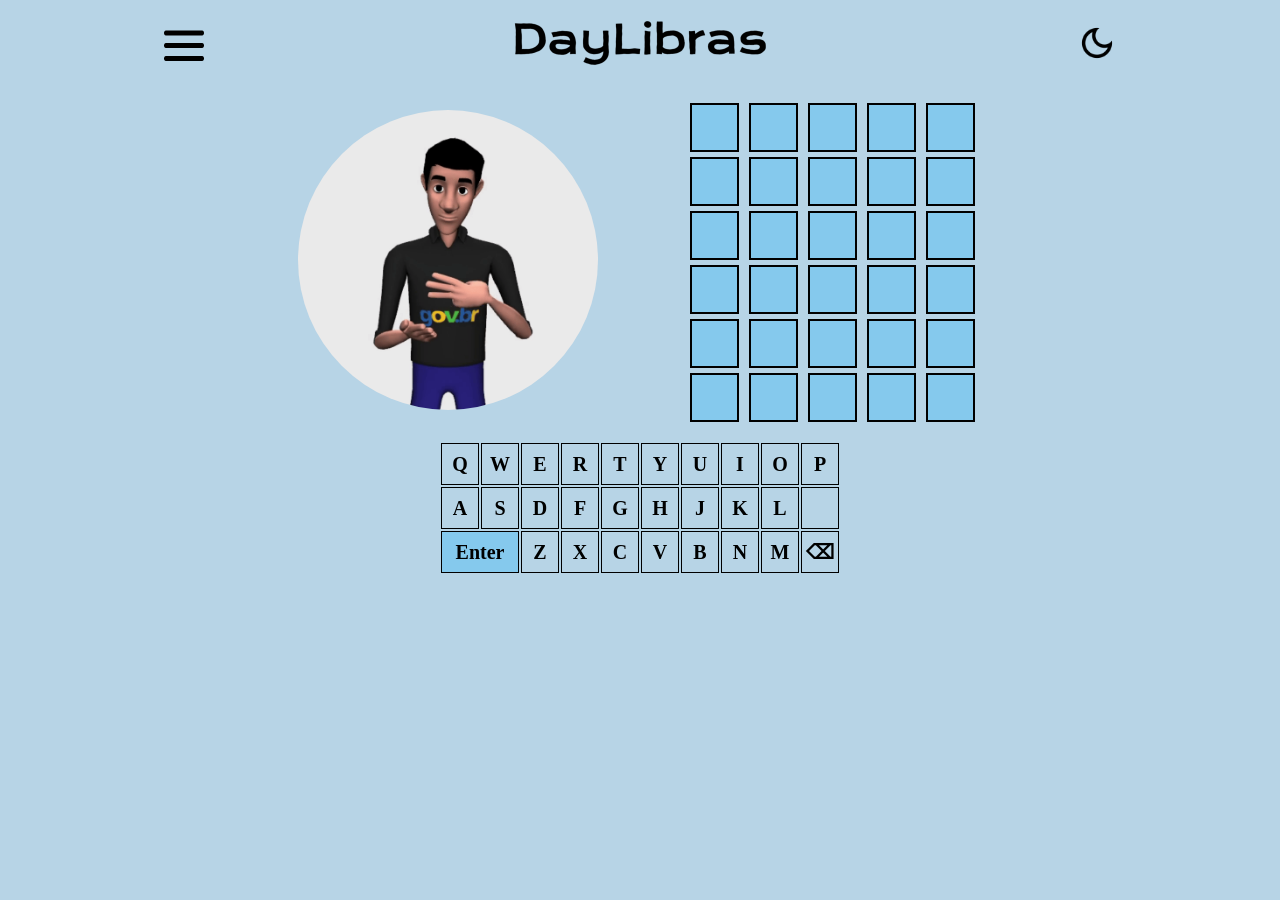
==== index.html @ f13c786c "Add files via upload" ====
<!DOCTYPE html>
<html>
<head>
<title>DayLibras</title>
<meta charset="UTF-8">
<meta name="viewport" content="width=device-width, initial-scale=1.0">

<link rel="stylesheet" href="css/index.css">
</head>

<body>

    <div class="containerheader">
        <header>
            <div class="menu">
                <img src="img/menu.png" width="40px">
            </div>
            <a href="index.jsp"> <img src="img/logo.png" class="logo">
            </a>
            <div class="moon">
                <img src="img/darkmode.png" width="40px" onclick="toggleDarkMode()">
            </div>
        </header>
    </div>

    <div id="popupVictory" class="popup">
        <h1>Vitória!!!</h1>
        <p>Tentar outros dias</p>
        <p>Outros jogos</p>

        <!-- gif de vitória -->

        <br>
        <p>Sinal do Dia:</p>
        <p>
            <small class="fechar"><a href="javascript: close();">X</a></small>
        </p>
    </div>

    <div id="popupDefeat" class="popup">
        <h1>Derrotaaa!!!</h1>
        <p>Tentar outros dias</p>
        <p>Outros jogos</p>

        <!-- gif de derrota -->

        <br>
        <p>Sinal do dia era:</p>
        <p>
            <small class="fechar"><a href="javascript: close();">X</a></small>
        </p>
    </div>

    <div class="container">
        <div class="box">
            <img id="gif" width="300px" alt="Gif do Dia">
        </div>

        <div class="box">
            <div id="board"></div>
        </div>
    </div>

    <br>
    <div id="answer"></div>

    <script src="js/main.js"></script>

    <script>
        // =================== modo escuro ===================

        function toggleDarkMode() {
            document.body.classList.toggle("dark");

            // Troca ícone do modo (lua/sol)
            const moonImg = document.querySelector('.moon img');
            moonImg.src = document.body.classList.contains("dark") ? "img/lightmode.png"
                    : "img/darkmode.png";

            // Troca cor da logo `DayLibras` (claro/escuro)
            const logoImg = document.querySelector('header img[src*="logo"]');
            if (logoImg) {
                logoImg.src = document.body.classList.contains("dark") ? "img/darklogo.png"
                        : "img/logo.png";
            }

            // Troca cor do menu hamburguer (claro/escuro)
            const menuImg = document.querySelector('.menu img');
            if (menuImg) {
                menuImg.src = document.body.classList.contains("dark") ? "img/darkmenu.png"
                        : "img/menu.png";
            }

            // Troca cor do login (claro/escuro)
            const loginImg = document.querySelector('.box img[src*="login"]');
            if (loginImg) {
                loginImg.src = document.body.classList.contains("dark") ? "img/darklogin.png"
                        : "img/login.png";
            }

            // sound effect ao clicar no toggle
            const audioSrc = document.body.classList.contains("dark") ? "audio/bubble-popLua.mp3"
                    : "audio/bubble-popSol.mp3";
            const audio = new Audio(audioSrc);
            audio.play();
        }
    </script>


</body>
</html>
---- css/index.css ----
body {
    font-family: Candara;
    text-align: center;
    
     margin: 0;
  	
 	background-color: #B7D4E6;
  	background-size: 100%;
}

header {
  position: absolute;
  top: 20px;
  width: 90%;
  max-width: 600px;
  display: flex;
  justify-content: center;
  gap: 310px;
  align-items: center;
}

.containerheader {
    display: flex;
    justify-content: center;
    align-items: center;
    padding: 0 0 50px 0;
}

.menu, .moon {
  cursor: pointer;
}



.key-tile::selection{
	background-color: transparent;
}

.enter-key-tile::selection{
	background-color: transparent;
}

.container::selection{
	background-color: transparent;
}

.containerheader::selection{
	background-color: transparent;
}

#answer{
    font-size: 26px;	
}

#gif{
	border-radius: 295px;
}

/* Jogo */
.container {
    display: flex;
    justify-content: center;
    align-items: center;
    margin-top: 50px;
}

.container .box {
    width: 30%;
}

#title {
    font-size: 36px;
    font-weight: bold;
    letter-spacing: 2px;
}

#board {
    width: 280px;  /* Ajuste conforme necessário */
    height: auto;  /* Permite que a altura seja dinâmica */
    margin: 0 auto; /* Centraliza horizontalmente */
    display: flex;
    flex-wrap: wrap;
    justify-content: center; 
    align-items: center; 
}

.tile {
    /* Box */
    background-color: #00aaff46;
    border: 2px solid black;
    width: 45px;   /* Diminuído de 60px */
    height: 45px;  /* Diminuído de 60px */
    margin: 2.5px;

    /* Text */
    color: black;
    font-size: 36px;
    font-weight: bold;
    display: flex;
    justify-content: center;
    align-items: center;
}

.correct {
    background-color: #6AAA64;
    color: white;
    border-color: white;
}

.present {
    background-color: #C9B458;
    color: white;
    border-color: white;
}

.absent {
    background-color: #787C7E;
    color: white;
    border-color:white;
}

.keyboard-row {
    width: 400px;
    margin: 0 auto;
    display: flex;
    flex-wrap: wrap;
}

.row-title {
  display: flex;
  justify-content: center;
  gap: 5px;
}

.key-tile {
    width: 36px;
    height: 40px;
    margin: 1px;
    border: 1px solid black;
    cursor: pointer;
    /* Text */
    font-size: 20px;
    font-weight: bold;
    display: flex;
    justify-content: center;
    align-items: center;
}

.enter-key-tile {
    width: 76px;
    height: 40px;
    margin: 1px;
    border: 1px solid black;
    background-color: #00aaff46;
    cursor: pointer;

    /* Text */
    font-size: 20px;
    font-weight: bold;
    display: flex;
    justify-content: center;
    align-items: center;
}

/* Animação Letras */
@keyframes slidein {
    from {
        transform: translateY(20%);
        opacity: 0;
    }

    to {
        transform: translateY(0%);
        opacity: 1;
    }
}

.tile.animate-letter {
    animation: slidein 0.2s ease;
}

/* Animação Tremer Palavra Inválida */
@keyframes shake {
  0% { transform: translateX(0px); }
  25% { transform: translateX(-5px); }
  50% { transform: translateX(5px); }
  75% { transform: translateX(-5px); }
  100% { transform: translateX(0px); }
}

.animate-invalid-row {
  animation: shake 0.3s;
}

/* Animação Zoom Palavra Válida */
@keyframes zoom  {
  0%, 100% { transform: scale(1); }
  50% { transform: scale(1.05); }
}

.animate-valid-row {
  animation: zoom  0.3s;
}

/* PopUp */
.popup {
    display: none;
    justify-content: center;
    z-index: 10000;
    position: fixed;
    top: 0; bottom: 0;
    left: 0; right: 0;
    padding: 30px;
    margin: auto;
    width: 500px;
    height: 60%;

    background: rgba(27, 27, 27, 0.959);
    box-shadow: 0px 4px 8px rgba(0,0,0,0.2);
    text-align: center;
}

.popup .fechar {
    position: absolute;
    top: 8px; right: 10px;
}

.popup h1 {
    color: white;
    font-size: 50px;
}

.popup p {
    color: white;
}

.popup a {
    color: white;
    text-decoration: none;
}

#answer {
    z-index: 10000;
    color: white;
    position: absolute;
    transform: translate(-50%, -50%);
    top: 60%; left: 50%;
}


/* =================== modo escuro =================== */
body.dark {
  margin: 0;
  background-image: url(../img/darkbg.png);
  background-size: 100%;
}

body.dark .btn-cadastro {
  background-color: #012447;
}

body.dark .btn-acessar {
  background-color: #004080;
}

body.dark .input-group input {
  background-color: #131212bb; 
  color: #fff;           
  border: 1px solid #444;
}


body.dark .key-tile {
    border: 1px solid white;
    color: white;
}

body.dark .enter-key-tile {
	border: 1px solid white;
    color: white;
}

body.dark .tile {
    border: 2px solid lightgray;
    color: lightgray;
}

body.dark #answer{
	color: lightgray;
}



/* Responsividade */
@media (max-width: 768px) {
  header {
    gap: 90px;
  }

  .logo {
    width: 150px;
  }

  .img {
    width: 35px;
  }

  #gif {
    width: 100%;
  }

  .container {
    flex-direction: column;
    margin-top: 20px;
    justify-content: center;
    align-items: center;
  }

  .box {
    width: 40%;
    margin: 0 auto; 
  }

  #board {
    width: 100%;
    height: auto;
  }

  .tile {
    width: 30px;
    height: 30px;
    font-size: 18px;
  }

  .keyboard-row {
    width: 100%;
  }

  .key-tile, .enter-key-tile {
    width: 30px;
    height: 35px;
    font-size: 16px;
  }

  header img {
    width: 30px; 
  }
  
  .keyboard-row {
    width: auto; 
    margin: 0 auto; 
    display: flex;
    justify-content: center; 
  }

}

@media (max-width: 480px) {
  header {
    gap: 70px;
  }

  .logo {
    width: 120px;
  }

  .box {
    width: 200px;
    margin: 0 auto; 
  }

  #gif {
    width: 150px;
    margin: auto;
  }

.container {
    gap: 70px;
  }

  .tile {
    width: 35px;
    height: 35px;
    font-size: 14px;
  }

  .key-tile, .enter-key-tile {
    width: 30px;
    height: 30px;
    font-size: 14px;
  }

  header img {
    width: 25px; 
  }

    .keyboard-row {
    width: auto; 
    margin: 0 auto; 
    display: flex;
    justify-content: center; 
  }
  
}
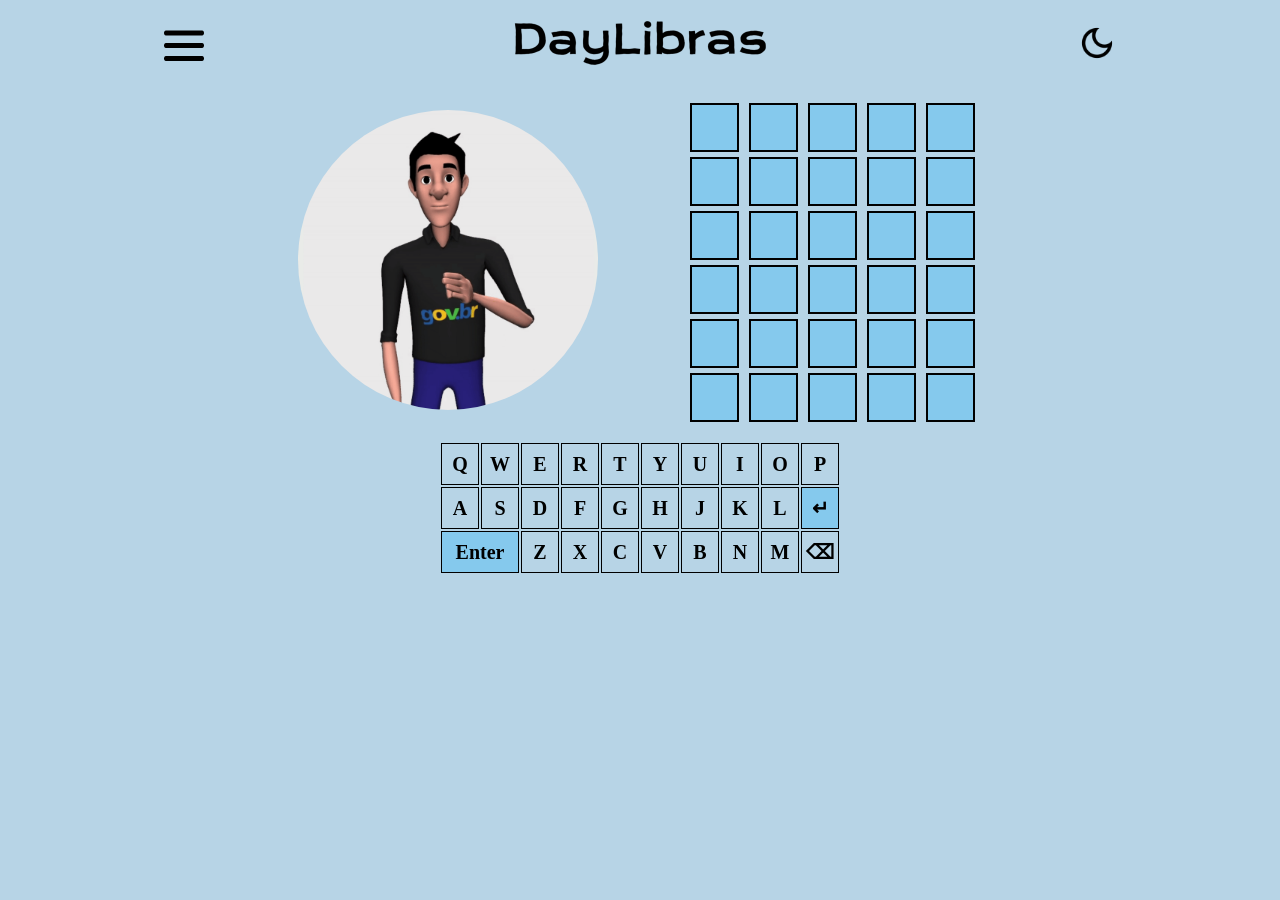
==== commit 48fb95bd: "Add files via upload" ====
--- a/index.html
+++ b/index.html
@@ -1,112 +1,136 @@
 <!DOCTYPE html>
 <html>
+
 <head>
-<title>DayLibras</title>
-<meta charset="UTF-8">
-<meta name="viewport" content="width=device-width, initial-scale=1.0">
+	<title>DayLibras</title>
 
-<link rel="stylesheet" href="css/index.css">
+	<meta charset="UTF-8">
+	<meta name="viewport" content="width=device-width, initial-scale = 1.0">
+
+	<link rel="stylesheet" href="css/index.css">
 </head>
 
 <body>
+	<div class="containerheader">
+		<header>
+			<div class="menu">
+				<img src="img/menu.png" width="40px">
+			</div>
+			<a href="index.html" class="logo"> <img src="img/logo.png"></a>
+			<div class="moon">
+				<img src="img/darkmode.png" width="40px" onclick="toggleDarkMode()">
+			</div>
+		</header>
+	</div>
 
-    <div class="containerheader">
-        <header>
-            <div class="menu">
-                <img src="img/menu.png" width="40px">
-            </div>
-            <a href="index.jsp"> <img src="img/logo.png" class="logo">
-            </a>
-            <div class="moon">
-                <img src="img/darkmode.png" width="40px" onclick="toggleDarkMode()">
-            </div>
-        </header>
-    </div>
+	<div id="sidebar" class="sidebar">
+		<div class="items">
+			<button></button>
+			<button class="closebtn">x</button>
+			<button onclick="location.href='modolivre.html'">Modo Livre</button>
+			<button onclick="location.href='redirect.html'">Cadastro</button>
+			<button onclick="location.href='redirect.html'">Tutorial</button>
+			<button onclick="location.href='redirect.html'">Sobre</button>
+		</div>
+	</div>
 
-    <div id="popupVictory" class="popup">
-        <h1>Vitória!!!</h1>
-        <p>Tentar outros dias</p>
-        <p>Outros jogos</p>
+	<div id="popupVictory" class="popup">
+		<h1>Você venceu!</h1>
 
-        <!-- gif de vitória -->
+		<img src="gifs/fimdejogo/vitoria.gif" width="200px">
 
-        <br>
-        <p>Sinal do Dia:</p>
-        <p>
-            <small class="fechar"><a href="javascript: close();">X</a></small>
-        </p>
-    </div>
+		<br>
+		<p>Palavra do Dia: <br>
+			<span id="popup-answer-victory" class="popup-answer"></span>
+		</p>
+		<p>
+			<small class="fechar"><button onclick="closePopup('popupVictory')">X</button></small>
+		</p>
 
-    <div id="popupDefeat" class="popup">
-        <h1>Derrotaaa!!!</h1>
-        <p>Tentar outros dias</p>
-        <p>Outros jogos</p>
+		
+	</div>
 
-        <!-- gif de derrota -->
+	<div id="popupDefeat" class="popup">
+		<h1>Você perdeu!</h1>
 
-        <br>
-        <p>Sinal do dia era:</p>
-        <p>
-            <small class="fechar"><a href="javascript: close();">X</a></small>
-        </p>
-    </div>
+		<img src="gifs/fimdejogo/derrota.gif" width="200px">
 
-    <div class="container">
-        <div class="box">
-            <img id="gif" width="300px" alt="Gif do Dia">
-        </div>
+		<br>
+		<p>Palavra do dia era: <br>
+			<span id="popup-answer-defeat" class="popup-answer"></span>
+		</p>
+		<p>
+			<small class="fechar"><button onclick="closePopup('popupDefeat')">X</button></small>
+		</p>
+	</div>
 
-        <div class="box">
-            <div id="board"></div>
-        </div>
-    </div>
+	<div class="container">
+		<div class="box">
+			<img id="gif" width="300px" alt="Gif do Dia">
+		</div>
 
-    <br>
-    <div id="answer"></div>
+		<div class="box">
+			<div id="board"></div>
+		</div>
+	</div>
 
-    <script src="js/main.js"></script>
+	<br>
+	<div id="answer"></div>
 
-    <script>
-        // =================== modo escuro ===================
+	<!---------------------------- JS -------------------------------->
+	<script src="js/main.js"></script>
 
-        function toggleDarkMode() {
-            document.body.classList.toggle("dark");
+	<script>
+		// =================== barra de navegação ===================
+		const menuButton = document.querySelector('.menu');
+		const closeButton = document.querySelector('.closebtn');
+		const sidebar = document.getElementById('sidebar');
 
-            // Troca ícone do modo (lua/sol)
-            const moonImg = document.querySelector('.moon img');
-            moonImg.src = document.body.classList.contains("dark") ? "img/lightmode.png"
-                    : "img/darkmode.png";
+		menuButton.addEventListener('click', () => {
+			sidebar.style.width = '250px';
+		});
 
-            // Troca cor da logo `DayLibras` (claro/escuro)
-            const logoImg = document.querySelector('header img[src*="logo"]');
-            if (logoImg) {
-                logoImg.src = document.body.classList.contains("dark") ? "img/darklogo.png"
-                        : "img/logo.png";
-            }
+		closeButton.addEventListener('click', () => {
+			sidebar.style.width = '0';
+		});
 
-            // Troca cor do menu hamburguer (claro/escuro)
-            const menuImg = document.querySelector('.menu img');
-            if (menuImg) {
-                menuImg.src = document.body.classList.contains("dark") ? "img/darkmenu.png"
-                        : "img/menu.png";
-            }
+		// =================== modo escuro ===================
+		function toggleDarkMode() {
+			document.body.classList.toggle("dark");
 
-            // Troca cor do login (claro/escuro)
-            const loginImg = document.querySelector('.box img[src*="login"]');
-            if (loginImg) {
-                loginImg.src = document.body.classList.contains("dark") ? "img/darklogin.png"
-                        : "img/login.png";
-            }
+			// Troca ícone do modo (lua/sol)
+			const moonImg = document.querySelector('.moon img');
+			moonImg.src = document.body.classList.contains("dark") ? "img/lightmode.png"
+				: "img/darkmode.png";
 
-            // sound effect ao clicar no toggle
-            const audioSrc = document.body.classList.contains("dark") ? "audio/bubble-popLua.mp3"
-                    : "audio/bubble-popSol.mp3";
-            const audio = new Audio(audioSrc);
-            audio.play();
-        }
-    </script>
+			// Troca cor da logo `DayLibras` (claro/escuro)
+			const logoImg = document.querySelector('header img[src*="logo"]');
+			if (logoImg) {
+				logoImg.src = document.body.classList.contains("dark") ? "img/darklogo.png"
+					: "img/logo.png";
+			}
 
+			// Troca cor do menu hamburguer (claro/escuro)
+			const menuImg = document.querySelector('.menu img');
+			if (menuImg) {
+				menuImg.src = document.body.classList.contains("dark") ? "img/darkmenu.png"
+					: "img/menu.png";
+			}
 
+			// Troca cor do login (claro/escuro)
+			const loginImg = document.querySelector('.box img[src*="login"]');
+			if (loginImg) {
+				loginImg.src = document.body.classList.contains("dark") ? "img/darklogin.png"
+					: "img/login.png";
+			}
+
+			// sound effect ao clicar no toggle
+			const audioSrc = document.body.classList.contains("dark") ? "audio/bubble-popLua.mp3"
+				: "audio/bubble-popSol.mp3";
+			const audio = new Audio(audioSrc);
+			audio.play();
+		}
+	</script>
 </body>
-</html>
 
+</html>
--- a/css/index.css
+++ b/css/index.css
@@ -1,11 +1,11 @@
 body {
-    font-family: Candara;
-    text-align: center;
-    
-     margin: 0;
-  	
- 	background-color: #B7D4E6;
-  	background-size: 100%;
+  font-family: Candara;
+  text-align: center;
+
+  margin: 0;
+
+  background-color: #B7D4E6;
+  background-size: 100%;
 }
 
 header {
@@ -19,111 +19,170 @@
   align-items: center;
 }
 
+.sidebar {
+  height: 100%;
+  width: 0;
+  position: fixed;
+  z-index: 100;
+  top: 0;
+  left: 0;
+
+  background: rgba(59, 59, 59, 0.642);
+  backdrop-filter: blur(5px);
+
+  overflow-x: hidden;
+  transition: 0.7s;
+  display: flex;
+  justify-content: left;
+}
+
+.items {
+  display: flex;
+  flex-direction: column;
+  align-items: center;
+  gap: 80px;
+  margin-left: 25px;
+}
+
+.sidebar button {
+  padding: 8px 8px 8px 32px;
+  text-decoration: none;
+  font-size: 25px;
+  color: #ffffff;
+  background: none;
+  border: none;
+  display: block;
+  transition: 0.3s;
+}
+
+.sidebar button:hover {
+  text-shadow: 0 0 10px #fff, 0 0 5px rgb(0, 0, 0);
+}
+
+.sidebar .closebtn {
+  position: absolute;
+  top: 0;
+  right: 25px;
+  font-size: 36px;
+  margin-left: 50px;
+}
+
 .containerheader {
-    display: flex;
-    justify-content: center;
-    align-items: center;
-    padding: 0 0 50px 0;
-}
-
-.menu, .moon {
+  display: flex;
+  justify-content: center;
+  align-items: center;
+  padding: 0 0 50px 0;
+}
+
+.menu,
+.moon {
   cursor: pointer;
 }
 
-
-
-.key-tile::selection{
-	background-color: transparent;
-}
-
-.enter-key-tile::selection{
-	background-color: transparent;
-}
-
-.container::selection{
-	background-color: transparent;
-}
-
-.containerheader::selection{
-	background-color: transparent;
-}
-
-#answer{
-    font-size: 26px;	
-}
-
-#gif{
-	border-radius: 295px;
+.key-tile::selection {
+  background-color: transparent;
+}
+
+.key-tile:hover {
+  background-color: #b0e6ff;
+}
+
+.tile:hover {
+  background-color: #b0e6ff;
+  cursor: default !important;
+}
+
+.enter-key-tile::selection {
+  background-color: transparent;
+}
+
+.container::selection {
+  background-color: transparent;
+}
+
+.containerheader::selection {
+  background-color: transparent;
+}
+
+#answer {
+  font-size: 26px;
+}
+
+#gif {
+  border-radius: 190px;
 }
 
 /* Jogo */
 .container {
-    display: flex;
-    justify-content: center;
-    align-items: center;
-    margin-top: 50px;
+  display: flex;
+  justify-content: center;
+  align-items: center;
+  margin-top: 50px;
 }
 
 .container .box {
-    width: 30%;
+  width: 30%;
 }
 
 #title {
-    font-size: 36px;
-    font-weight: bold;
-    letter-spacing: 2px;
+  font-size: 36px;
+  font-weight: bold;
+  letter-spacing: 2px;
 }
 
 #board {
-    width: 280px;  /* Ajuste conforme necessário */
-    height: auto;  /* Permite que a altura seja dinâmica */
-    margin: 0 auto; /* Centraliza horizontalmente */
-    display: flex;
-    flex-wrap: wrap;
-    justify-content: center; 
-    align-items: center; 
+  width: 280px;
+  height: auto;
+  margin: 0 auto;
+  display: flex;
+  flex-wrap: wrap;
+  justify-content: center;
+  align-items: center;
 }
 
 .tile {
-    /* Box */
-    background-color: #00aaff46;
-    border: 2px solid black;
-    width: 45px;   /* Diminuído de 60px */
-    height: 45px;  /* Diminuído de 60px */
-    margin: 2.5px;
-
-    /* Text */
-    color: black;
-    font-size: 36px;
-    font-weight: bold;
-    display: flex;
-    justify-content: center;
-    align-items: center;
+  /* Box */
+  background-color: #00aaff46;
+  border: 2px solid black;
+  width: 45px;
+  /* Diminuído de 60px */
+  height: 45px;
+  /* Diminuído de 60px */
+  margin: 2.5px;
+  transition: 0.3s;
+
+  /* Text */
+  color: black;
+  font-size: 36px;
+  font-weight: bold;
+  display: flex;
+  justify-content: center;
+  align-items: center;
 }
 
 .correct {
-    background-color: #6AAA64;
-    color: white;
-    border-color: white;
+  background-color: #75ca6d !important;
+  color: white;
+  border-color: white;
 }
 
 .present {
-    background-color: #C9B458;
-    color: white;
-    border-color: white;
+  background-color: #b69c28 !important;
+  color: white;
+  border-color: white;
 }
 
 .absent {
-    background-color: #787C7E;
-    color: white;
-    border-color:white;
+  background-color: #453f4b !important;
+  color: white;
+  border-color: white;
 }
 
 .keyboard-row {
-    width: 400px;
-    margin: 0 auto;
-    display: flex;
-    flex-wrap: wrap;
+  width: 400px;
+  margin: 0 auto;
+  display: flex;
+  flex-wrap: wrap;
 }
 
 .row-title {
@@ -133,59 +192,78 @@
 }
 
 .key-tile {
-    width: 36px;
-    height: 40px;
-    margin: 1px;
-    border: 1px solid black;
-    cursor: pointer;
-    /* Text */
-    font-size: 20px;
-    font-weight: bold;
-    display: flex;
-    justify-content: center;
-    align-items: center;
-}
-
-.enter-key-tile {
-    width: 76px;
-    height: 40px;
-    margin: 1px;
-    border: 1px solid black;
-    background-color: #00aaff46;
-    cursor: pointer;
-
-    /* Text */
-    font-size: 20px;
-    font-weight: bold;
-    display: flex;
-    justify-content: center;
-    align-items: center;
+  width: 36px;
+  height: 40px;
+  margin: 1px;
+  border: 1px solid black;
+  cursor: pointer;
+  /* Text */
+  font-size: 20px;
+  font-weight: bold;
+  display: flex;
+  justify-content: center;
+  align-items: center;
+}
+
+.enter-key-tile,
+.altenter-key-tile {
+  width: 76px;
+  height: 40px;
+  margin: 1px;
+  border: 1px solid black;
+  background-color: #00aaff46;
+  cursor: pointer;
+
+  /* Text */
+  font-size: 20px;
+  font-weight: bold;
+  display: flex;
+  justify-content: center;
+  align-items: center;
+}
+
+.altenter-key-tile {
+  width: 36px;
 }
 
 /* Animação Letras */
 @keyframes slidein {
-    from {
-        transform: translateY(20%);
-        opacity: 0;
-    }
-
-    to {
-        transform: translateY(0%);
-        opacity: 1;
-    }
+  from {
+    transform: translateY(20%);
+    opacity: 0;
+  }
+
+  to {
+    transform: translateY(0%);
+    opacity: 1;
+  }
 }
 
 .tile.animate-letter {
-    animation: slidein 0.2s ease;
+  animation: slidein 0.2s ease;
 }
 
 /* Animação Tremer Palavra Inválida */
 @keyframes shake {
-  0% { transform: translateX(0px); }
-  25% { transform: translateX(-5px); }
-  50% { transform: translateX(5px); }
-  75% { transform: translateX(-5px); }
-  100% { transform: translateX(0px); }
+  0% {
+    transform: translateX(0px);
+  }
+
+  25% {
+    transform: translateX(-5px);
+  }
+
+  50% {
+    transform: translateX(5px);
+  }
+
+  75% {
+    transform: translateX(-5px);
+  }
+
+  100% {
+    transform: translateX(0px);
+  }
 }
 
 .animate-invalid-row {
@@ -193,58 +271,95 @@
 }
 
 /* Animação Zoom Palavra Válida */
-@keyframes zoom  {
-  0%, 100% { transform: scale(1); }
-  50% { transform: scale(1.05); }
+@keyframes zoom {
+
+  0%,
+  100% {
+    transform: scale(1);
+  }
+
+  50% {
+    transform: scale(1.05);
+  }
 }
 
 .animate-valid-row {
-  animation: zoom  0.3s;
+  animation: zoom 0.3s;
 }
 
 /* PopUp */
 .popup {
-    display: none;
-    justify-content: center;
-    z-index: 10000;
-    position: fixed;
-    top: 0; bottom: 0;
-    left: 0; right: 0;
-    padding: 30px;
-    margin: auto;
-    width: 500px;
-    height: 60%;
-
-    background: rgba(27, 27, 27, 0.959);
-    box-shadow: 0px 4px 8px rgba(0,0,0,0.2);
-    text-align: center;
+  display: none;
+  justify-content: center;
+  z-index: 10000;
+  position: fixed;
+  top: 0;
+  bottom: 0;
+  left: 0;
+  right: 0;
+  padding: 30px;
+  margin: auto;
+  width: 500px;
+  height: 75%;
+
+  background: rgba(59, 59, 59, 0.642);
+  color: white;
+  border: 1px solid rgba(255, 255, 255, 0.2);
+  box-shadow: 0 4px 30px rgba(0, 0, 0, 0.1);
+  backdrop-filter: blur(5px);
+  border-radius: 10px;
+  text-align: center;
 }
 
 .popup .fechar {
-    position: absolute;
-    top: 8px; right: 10px;
+  position: absolute;
+  background-color: transparent;
+  top: 8px;
+  right: 10px;
+}
+
+.fechar button {
+  background-color: transparent;
+  border: none;
+  margin: 10px 15px;
+  color: white;
+  font-size: 30px;
+  cursor: pointer;
+}
+
+.popup img {
+  border-radius: 50px;
 }
 
 .popup h1 {
-    color: white;
-    font-size: 50px;
+  text-shadow: 0 0 10px #fff, 0 0 20px rgb(0, 234, 255);
+  color: rgb(255, 255, 255);
+  font-size: 50px;
 }
 
 .popup p {
-    color: white;
+  color: white;
+  font-size: 20px;
 }
 
 .popup a {
-    color: white;
-    text-decoration: none;
+  color: white;
+  text-decoration: none;
+}
+
+.popup-answer {
+  font-weight: bold;
+  font-size: 28px;
+  color: #75ca6d;
 }
 
 #answer {
-    z-index: 10000;
-    color: white;
-    position: absolute;
-    transform: translate(-50%, -50%);
-    top: 60%; left: 50%;
+  z-index: 10000;
+  color: white;
+  position: absolute;
+  transform: translate(-50%, -50%);
+  top: 60%;
+  left: 50%;
 }
 
 
@@ -264,41 +379,51 @@
 }
 
 body.dark .input-group input {
-  background-color: #131212bb; 
-  color: #fff;           
+  background-color: #131212bb;
+  color: #fff;
   border: 1px solid #444;
 }
 
 
 body.dark .key-tile {
-    border: 1px solid white;
-    color: white;
-}
-
-body.dark .enter-key-tile {
-	border: 1px solid white;
-    color: white;
+  border: 1px solid white;
+  color: white;
+}
+
+body.dark .tile:hover,
+body.dark .key-tile:hover {
+  background-color: #0d8eca;
+}
+
+body.dark .enter-key-tile,
+body.dark .altenter-key-tile {
+  border: 1px solid white;
+  color: white;
 }
 
 body.dark .tile {
-    border: 2px solid lightgray;
-    color: lightgray;
-}
-
-body.dark #answer{
-	color: lightgray;
-}
-
-
-
-/* Responsividade */
+  border: 2px solid rgb(255, 255, 255);
+  color: rgb(255, 255, 255);
+}
+
+body.dark #answer {
+  color: rgb(255, 255, 255);
+}
+
+
+
+/*======================== Responsividade =======================*/
 @media (max-width: 768px) {
   header {
     gap: 90px;
   }
 
   .logo {
-    width: 150px;
+    width: 250px;
+  }
+
+  .logo img {
+    width: 110px;
   }
 
   .img {
@@ -314,11 +439,12 @@
     margin-top: 20px;
     justify-content: center;
     align-items: center;
+    gap: 15px;
   }
 
   .box {
     width: 40%;
-    margin: 0 auto; 
+    margin: 0 auto;
   }
 
   #board {
@@ -336,21 +462,22 @@
     width: 100%;
   }
 
-  .key-tile, .enter-key-tile {
+  .key-tile,
+  .enter-key-tile {
     width: 30px;
     height: 35px;
     font-size: 16px;
   }
 
   header img {
-    width: 30px; 
-  }
-  
+    width: 30px;
+  }
+
   .keyboard-row {
-    width: auto; 
-    margin: 0 auto; 
+    width: auto;
+    margin: 0 auto;
     display: flex;
-    justify-content: center; 
+    justify-content: center;
   }
 
 }
@@ -361,44 +488,79 @@
   }
 
   .logo {
-    width: 120px;
+    width: 220px;
   }
 
   .box {
-    width: 200px;
-    margin: 0 auto; 
-  }
-
-  #gif {
-    width: 150px;
+    width: 40%;
+    margin: 0 auto;
+  }
+
+  @media (max-width: 480px) {
+    #gif {
+      width: 150%;
+      display: block;
+      margin: 0 auto;
+      position: relative;
+      left: 50%;
+      transform: translateX(-50%);
+    }
+  }
+
+  .tile {
+    width: 40px;
+    height: 40px;
+    font-size: 14px;
+  }
+
+  .key-tile {
+    width: 33px;
+    height: 42px;
+    font-size: 17px;
+  }
+
+  .enter-key-tile {
+    width: 70px;
+    height: 42px;
+    font-size: 17px;
+  }
+
+
+  header img {
+    width: 25px;
+  }
+
+  .keyboard-row {
+    width: auto;
+    margin: 0 auto;
+    display: flex;
+    justify-content: center;
+  }
+
+  .popup {
+    display: none;
+    justify-content: center;
+    z-index: 10000;
+    position: fixed;
+    padding: 30px;
     margin: auto;
-  }
-
-.container {
-    gap: 70px;
-  }
-
-  .tile {
-    width: 35px;
-    height: 35px;
-    font-size: 14px;
-  }
-
-  .key-tile, .enter-key-tile {
-    width: 30px;
-    height: 30px;
-    font-size: 14px;
-  }
-
-  header img {
-    width: 25px; 
-  }
-
-    .keyboard-row {
-    width: auto; 
-    margin: 0 auto; 
-    display: flex;
-    justify-content: center; 
-  }
-  
+    width: 100%;
+    height: 100%;
+  }
+
+}
+
+@media (max-width: 369px) {
+  .key-tile {
+    width: 26px;
+    height: 42px;
+    font-size: 17px;
+  }
+
+  .enter-key-tile {
+    width: 50px;
+    height: 42px;
+    font-size: 17px;
+  }
+
 }
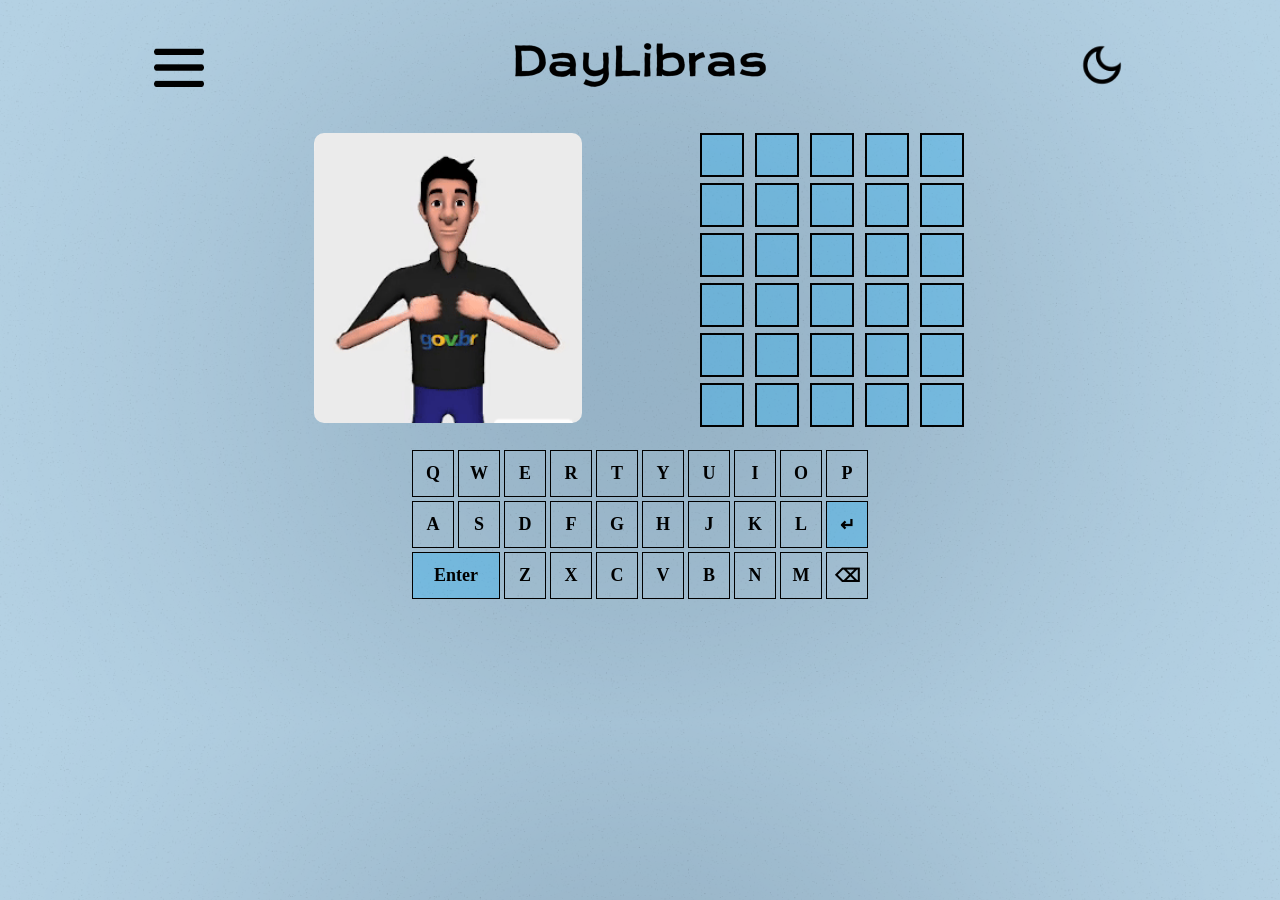
==== commit 5540f5c7: "move" ====
--- a/index.html
+++ b/index.html
@@ -1,136 +1,128 @@
-<!DOCTYPE html>
-<html>
-
-<head>
-	<title>DayLibras</title>
-
-	<meta charset="UTF-8">
-	<meta name="viewport" content="width=device-width, initial-scale = 1.0">
-
-	<link rel="stylesheet" href="css/index.css">
-</head>
-
-<body>
-	<div class="containerheader">
-		<header>
-			<div class="menu">
-				<img src="img/menu.png" width="40px">
-			</div>
-			<a href="index.html" class="logo"> <img src="img/logo.png"></a>
-			<div class="moon">
-				<img src="img/darkmode.png" width="40px" onclick="toggleDarkMode()">
-			</div>
-		</header>
-	</div>
-
-	<div id="sidebar" class="sidebar">
-		<div class="items">
-			<button></button>
-			<button class="closebtn">x</button>
-			<button onclick="location.href='modolivre.html'">Modo Livre</button>
-			<button onclick="location.href='redirect.html'">Cadastro</button>
-			<button onclick="location.href='redirect.html'">Tutorial</button>
-			<button onclick="location.href='redirect.html'">Sobre</button>
-		</div>
-	</div>
-
-	<div id="popupVictory" class="popup">
-		<h1>Você venceu!</h1>
-
-		<img src="gifs/fimdejogo/vitoria.gif" width="200px">
-
-		<br>
-		<p>Palavra do Dia: <br>
-			<span id="popup-answer-victory" class="popup-answer"></span>
-		</p>
-		<p>
-			<small class="fechar"><button onclick="closePopup('popupVictory')">X</button></small>
-		</p>
-
-		
-	</div>
-
-	<div id="popupDefeat" class="popup">
-		<h1>Você perdeu!</h1>
-
-		<img src="gifs/fimdejogo/derrota.gif" width="200px">
-
-		<br>
-		<p>Palavra do dia era: <br>
-			<span id="popup-answer-defeat" class="popup-answer"></span>
-		</p>
-		<p>
-			<small class="fechar"><button onclick="closePopup('popupDefeat')">X</button></small>
-		</p>
-	</div>
-
-	<div class="container">
-		<div class="box">
-			<img id="gif" width="300px" alt="Gif do Dia">
-		</div>
-
-		<div class="box">
-			<div id="board"></div>
-		</div>
-	</div>
-
-	<br>
-	<div id="answer"></div>
-
-	<!---------------------------- JS -------------------------------->
-	<script src="js/main.js"></script>
-
-	<script>
-		// =================== barra de navegação ===================
-		const menuButton = document.querySelector('.menu');
-		const closeButton = document.querySelector('.closebtn');
-		const sidebar = document.getElementById('sidebar');
-
-		menuButton.addEventListener('click', () => {
-			sidebar.style.width = '250px';
-		});
-
-		closeButton.addEventListener('click', () => {
-			sidebar.style.width = '0';
-		});
-
-		// =================== modo escuro ===================
-		function toggleDarkMode() {
-			document.body.classList.toggle("dark");
-
-			// Troca ícone do modo (lua/sol)
-			const moonImg = document.querySelector('.moon img');
-			moonImg.src = document.body.classList.contains("dark") ? "img/lightmode.png"
-				: "img/darkmode.png";
-
-			// Troca cor da logo `DayLibras` (claro/escuro)
-			const logoImg = document.querySelector('header img[src*="logo"]');
-			if (logoImg) {
-				logoImg.src = document.body.classList.contains("dark") ? "img/darklogo.png"
-					: "img/logo.png";
-			}
-
-			// Troca cor do menu hamburguer (claro/escuro)
-			const menuImg = document.querySelector('.menu img');
-			if (menuImg) {
-				menuImg.src = document.body.classList.contains("dark") ? "img/darkmenu.png"
-					: "img/menu.png";
-			}
-
-			// Troca cor do login (claro/escuro)
-			const loginImg = document.querySelector('.box img[src*="login"]');
-			if (loginImg) {
-				loginImg.src = document.body.classList.contains("dark") ? "img/darklogin.png"
-					: "img/login.png";
-			}
-
-			// sound effect ao clicar no toggle
-			const audioSrc = document.body.classList.contains("dark") ? "audio/bubble-popLua.mp3"
-				: "audio/bubble-popSol.mp3";
-			const audio = new Audio(audioSrc);
-			audio.play();
-		}
-	</script>
-</body>
-
-</html>+<!DOCTYPE html>
+<html>
+	<head>
+		<title>DayLibras</title>
+	
+		<meta charset="UTF-8">
+		<meta name="viewport" content="width=device-width, initial-scale = 1.0">
+	
+		<link rel="stylesheet" href="css/index.css">
+		<link rel="stylesheet" href="css/sidebar.css">
+		<link rel="stylesheet" href="css/popup.css">
+	</head>
+	
+	<body>
+		<div class="containerheader">
+			<header>
+				<div id="menu" class="menu">
+					<img src="img/menu.png" width="50px">
+				</div>
+				<a href="index.html"> <img src="img/logo.png" class="logo"></a>
+				<div class="moon">
+					<img src="img/darkmode.png" width="50px" onclick="toggleDarkMode()">
+				</div>
+			</header>
+		</div>
+	
+		<div id="sidebar" class="sidebar">
+			<div class="items">
+				<button class="closebtn">x</button>
+
+					<button onclick="location.href='modolivre.html'">Modo Livre</button>
+					<button onclick="location.href='tutorial.html'">Tutorial</button>
+					<button onclick="location.href='about.html'">Sobre</button>
+
+			</div>
+		</div>
+		
+		<div id="popupTutorial" class="popup">
+			<h1>Como Jogar</h1>
+		
+			<div class="containerTutorial">
+		         <div class="box">
+		             <h3>1- Observe o gesto: </h3>
+		             <img width="50%" src="gifs/pular.gif">
+		         </div>
+		
+		         <div class="box">
+		             <h3>2- Tente adivinhar a palavra de 5 letras expressada no gesto (você possui 6 tentativas) </h3>
+					 <p>Exemplo de tentativa: </p>
+					 <!-- Exemplo visual de tiles -->
+					<div style="display: flex; gap: 8px; margin: 16px 0; justify-content: center;">
+						<div style="width: 48px; height: 48px; color: #ffffff; background: #75ca6d; border: 2px solid #bdbdbd; display: flex; align-items: center; justify-content: center; font-size: 2em; font-weight: bold; border-radius: 8px;">P</div>
+						<div style="width: 48px; height: 48px; color: #ffffff; background: #75ca6d; border: 2px solid #bdbdbd; display: flex; align-items: center; justify-content: center; font-size: 2em; font-weight: bold; border-radius: 8px;">U</div>
+						<div style="width: 48px; height: 48px; color: #ffffff; background: #75ca6d; border: 2px solid #bdbdbd; display: flex; align-items: center; justify-content: center; font-size: 2em; font-weight: bold; border-radius: 8px;">L</div>
+						<div style="width: 48px; height: 48px; color: #ffffff; background: #453f4b; border: 2px solid #bdbdbd; display: flex; align-items: center; justify-content: center; font-size: 2em; font-weight: bold; border-radius: 8px;">G</div>
+						<div style="width: 48px; height: 48px; color: #ffffff; background: #b69c28; border: 2px solid #bdbdbd; display: flex; align-items: center; justify-content: center; font-size: 2em; font-weight: bold; border-radius: 8px;">A</div>
+					</div>
+					
+					<div style="display: flex; flex-direction: row; align-items: flex-start; gap: 8px; margin: 16px 0; justify-content: center;">
+						<div style="">
+							<div style="margin: 10px 0; width: 48px; height: 48px; color: #ffffff; background: #75ca6d; border: 2px solid #bdbdbd; display: flex; align-items: center; justify-content: center; font-size: 2em; font-weight: bold; border-radius: 8px;">P</div>
+							<div style="margin: 10px 0; width: 48px; height: 48px; color: #ffffff; background: #453f4b; border: 2px solid #bdbdbd; display: flex; align-items: center; justify-content: center; font-size: 2em; font-weight: bold; border-radius: 8px;">G</div>
+							<div style="margin: 10px 0; width: 48px; height: 48px; color: #ffffff; background: #b69c28; border: 2px solid #bdbdbd; display: flex; align-items: center; justify-content: center; font-size: 2em; font-weight: bold; border-radius: 8px;">A</div>
+						</div>
+						
+						<div style="text-align: left;">
+							<h3 style="margin: 25px 0;">Letra está presente na palavra e na posição correta.</h3>
+							<h3 style="margin: 40px 0;">Letra não está presente na palavra.</h3>
+							<h3 style="margin: 40px 0;">Letra presente na palavra, mas em posição incorreta.</h3>
+						</div>
+					</div>
+				</div>
+		    </div>
+		        
+	        <div class="popup-buttons">
+				<button class="close-btn" onclick="closePopup('popupTutorial')">Jogar</button>
+			</div>
+		</div>
+	
+		<div id="popupVictory" class="popup">
+			<h1>Você venceu!</h1>
+	
+			<img src="gifs/fimdejogo/vitoria.gif" class="popup-gif">
+	
+			<br>
+			<p>Palavra do Dia: <br>
+				<span id="popup-answer-victory" class="popup-answer"></span>
+			</p>
+			<div class="popup-buttons">
+				<button class="next-word-btn" onclick="location.href='modolivre.html'">DayLibras Ilimitado</button>
+				<button class="close-btn" onclick="closePopup('popupVictory')">Fechar</button>
+			</div>
+		</div>
+	
+		<div id="popupDefeat" class="popup">
+			<h1>Você perdeu!</h1>
+	
+			<img src="gifs/fimdejogo/derrota.gif" class="popup-gif">
+	
+			<br>
+			<p>Palavra do dia era: <br>
+				<span id="popup-answer-defeat" class="popup-answer"></span>
+			</p>
+			<div class="popup-buttons">
+				<button class="next-word-btn" onclick="location.href='modolivre.html'">DayLibras Ilimitado</button>
+				<button class="close-btn" onclick="closePopup('popupDefeat')">Fechar</button>
+			</div>
+		</div>
+	
+		<div class="container">
+			<div class="box">
+				<img id="gif" width="460px" alt="Gif do Dia">
+			</div>
+	
+			<div class="box">
+				<div id="board"></div>
+			</div>
+		</div>
+	
+		<br>
+		<div id="answer"></div>
+	
+		<!---------------------------- JS -------------------------------->
+		<script src="js/main.js"></script>
+		<script src="js/sidebar.js"></script>
+	</body>
+</html>
+
--- a/css/index.css
+++ b/css/index.css
@@ -1,566 +1,522 @@
-body {
-  font-family: Candara;
-  text-align: center;
-
-  margin: 0;
-
-  background-color: #B7D4E6;
-  background-size: 100%;
-}
-
-header {
-  position: absolute;
-  top: 20px;
-  width: 90%;
-  max-width: 600px;
-  display: flex;
-  justify-content: center;
-  gap: 310px;
-  align-items: center;
-}
-
-.sidebar {
-  height: 100%;
-  width: 0;
-  position: fixed;
-  z-index: 100;
-  top: 0;
-  left: 0;
-
-  background: rgba(59, 59, 59, 0.642);
-  backdrop-filter: blur(5px);
-
-  overflow-x: hidden;
-  transition: 0.7s;
-  display: flex;
-  justify-content: left;
-}
-
-.items {
-  display: flex;
-  flex-direction: column;
-  align-items: center;
-  gap: 80px;
-  margin-left: 25px;
-}
-
-.sidebar button {
-  padding: 8px 8px 8px 32px;
-  text-decoration: none;
-  font-size: 25px;
-  color: #ffffff;
-  background: none;
-  border: none;
-  display: block;
-  transition: 0.3s;
-}
-
-.sidebar button:hover {
-  text-shadow: 0 0 10px #fff, 0 0 5px rgb(0, 0, 0);
-}
-
-.sidebar .closebtn {
-  position: absolute;
-  top: 0;
-  right: 25px;
-  font-size: 36px;
-  margin-left: 50px;
-}
-
-.containerheader {
-  display: flex;
-  justify-content: center;
-  align-items: center;
-  padding: 0 0 50px 0;
-}
-
-.menu,
-.moon {
-  cursor: pointer;
-}
-
-.key-tile::selection {
-  background-color: transparent;
-}
-
-.key-tile:hover {
-  background-color: #b0e6ff;
-}
-
-.tile:hover {
-  background-color: #b0e6ff;
-  cursor: default !important;
-}
-
-.enter-key-tile::selection {
-  background-color: transparent;
-}
-
-.container::selection {
-  background-color: transparent;
-}
-
-.containerheader::selection {
-  background-color: transparent;
-}
-
-#answer {
-  font-size: 26px;
-}
-
-#gif {
-  border-radius: 190px;
-}
-
-/* Jogo */
-.container {
-  display: flex;
-  justify-content: center;
-  align-items: center;
-  margin-top: 50px;
-}
-
-.container .box {
-  width: 30%;
-}
-
-#title {
-  font-size: 36px;
-  font-weight: bold;
-  letter-spacing: 2px;
-}
-
-#board {
-  width: 280px;
-  height: auto;
-  margin: 0 auto;
-  display: flex;
-  flex-wrap: wrap;
-  justify-content: center;
-  align-items: center;
-}
-
-.tile {
-  /* Box */
-  background-color: #00aaff46;
-  border: 2px solid black;
-  width: 45px;
-  /* Diminuído de 60px */
-  height: 45px;
-  /* Diminuído de 60px */
-  margin: 2.5px;
-  transition: 0.3s;
-
-  /* Text */
-  color: black;
-  font-size: 36px;
-  font-weight: bold;
-  display: flex;
-  justify-content: center;
-  align-items: center;
-}
-
-.correct {
-  background-color: #75ca6d !important;
-  color: white;
-  border-color: white;
-}
-
-.present {
-  background-color: #b69c28 !important;
-  color: white;
-  border-color: white;
-}
-
-.absent {
-  background-color: #453f4b !important;
-  color: white;
-  border-color: white;
-}
-
-.keyboard-row {
-  width: 400px;
-  margin: 0 auto;
-  display: flex;
-  flex-wrap: wrap;
-}
-
-.row-title {
-  display: flex;
-  justify-content: center;
-  gap: 5px;
-}
-
-.key-tile {
-  width: 36px;
-  height: 40px;
-  margin: 1px;
-  border: 1px solid black;
-  cursor: pointer;
-  /* Text */
-  font-size: 20px;
-  font-weight: bold;
-  display: flex;
-  justify-content: center;
-  align-items: center;
-}
-
-.enter-key-tile,
-.altenter-key-tile {
-  width: 76px;
-  height: 40px;
-  margin: 1px;
-  border: 1px solid black;
-  background-color: #00aaff46;
-  cursor: pointer;
-
-  /* Text */
-  font-size: 20px;
-  font-weight: bold;
-  display: flex;
-  justify-content: center;
-  align-items: center;
-}
-
-.altenter-key-tile {
-  width: 36px;
-}
-
-/* Animação Letras */
-@keyframes slidein {
-  from {
-    transform: translateY(20%);
-    opacity: 0;
-  }
-
-  to {
-    transform: translateY(0%);
-    opacity: 1;
-  }
-}
-
-.tile.animate-letter {
-  animation: slidein 0.2s ease;
-}
-
-/* Animação Tremer Palavra Inválida */
-@keyframes shake {
-  0% {
-    transform: translateX(0px);
-  }
-
-  25% {
-    transform: translateX(-5px);
-  }
-
-  50% {
-    transform: translateX(5px);
-  }
-
-  75% {
-    transform: translateX(-5px);
-  }
-
-  100% {
-    transform: translateX(0px);
-  }
-}
-
-.animate-invalid-row {
-  animation: shake 0.3s;
-}
-
-/* Animação Zoom Palavra Válida */
-@keyframes zoom {
-
-  0%,
-  100% {
-    transform: scale(1);
-  }
-
-  50% {
-    transform: scale(1.05);
-  }
-}
-
-.animate-valid-row {
-  animation: zoom 0.3s;
-}
-
-/* PopUp */
-.popup {
-  display: none;
-  justify-content: center;
-  z-index: 10000;
-  position: fixed;
-  top: 0;
-  bottom: 0;
-  left: 0;
-  right: 0;
-  padding: 30px;
-  margin: auto;
-  width: 500px;
-  height: 75%;
-
-  background: rgba(59, 59, 59, 0.642);
-  color: white;
-  border: 1px solid rgba(255, 255, 255, 0.2);
-  box-shadow: 0 4px 30px rgba(0, 0, 0, 0.1);
-  backdrop-filter: blur(5px);
-  border-radius: 10px;
-  text-align: center;
-}
-
-.popup .fechar {
-  position: absolute;
-  background-color: transparent;
-  top: 8px;
-  right: 10px;
-}
-
-.fechar button {
-  background-color: transparent;
-  border: none;
-  margin: 10px 15px;
-  color: white;
-  font-size: 30px;
-  cursor: pointer;
-}
-
-.popup img {
-  border-radius: 50px;
-}
-
-.popup h1 {
-  text-shadow: 0 0 10px #fff, 0 0 20px rgb(0, 234, 255);
-  color: rgb(255, 255, 255);
-  font-size: 50px;
-}
-
-.popup p {
-  color: white;
-  font-size: 20px;
-}
-
-.popup a {
-  color: white;
-  text-decoration: none;
-}
-
-.popup-answer {
-  font-weight: bold;
-  font-size: 28px;
-  color: #75ca6d;
-}
-
-#answer {
-  z-index: 10000;
-  color: white;
-  position: absolute;
-  transform: translate(-50%, -50%);
-  top: 60%;
-  left: 50%;
-}
-
-
-/* =================== modo escuro =================== */
-body.dark {
-  margin: 0;
-  background-image: url(../img/darkbg.png);
-  background-size: 100%;
-}
-
-body.dark .btn-cadastro {
-  background-color: #012447;
-}
-
-body.dark .btn-acessar {
-  background-color: #004080;
-}
-
-body.dark .input-group input {
-  background-color: #131212bb;
-  color: #fff;
-  border: 1px solid #444;
-}
-
-
-body.dark .key-tile {
-  border: 1px solid white;
-  color: white;
-}
-
-body.dark .tile:hover,
-body.dark .key-tile:hover {
-  background-color: #0d8eca;
-}
-
-body.dark .enter-key-tile,
-body.dark .altenter-key-tile {
-  border: 1px solid white;
-  color: white;
-}
-
-body.dark .tile {
-  border: 2px solid rgb(255, 255, 255);
-  color: rgb(255, 255, 255);
-}
-
-body.dark #answer {
-  color: rgb(255, 255, 255);
-}
-
-
-
-/*======================== Responsividade =======================*/
-@media (max-width: 768px) {
-  header {
-    gap: 90px;
-  }
-
-  .logo {
-    width: 250px;
-  }
-
-  .logo img {
-    width: 110px;
-  }
-
-  .img {
-    width: 35px;
-  }
-
-  #gif {
-    width: 100%;
-  }
-
-  .container {
-    flex-direction: column;
-    margin-top: 20px;
-    justify-content: center;
-    align-items: center;
-    gap: 15px;
-  }
-
-  .box {
-    width: 40%;
-    margin: 0 auto;
-  }
-
-  #board {
-    width: 100%;
-    height: auto;
-  }
-
-  .tile {
-    width: 30px;
-    height: 30px;
-    font-size: 18px;
-  }
-
-  .keyboard-row {
-    width: 100%;
-  }
-
-  .key-tile,
-  .enter-key-tile {
-    width: 30px;
-    height: 35px;
-    font-size: 16px;
-  }
-
-  header img {
-    width: 30px;
-  }
-
-  .keyboard-row {
-    width: auto;
-    margin: 0 auto;
-    display: flex;
-    justify-content: center;
-  }
-
-}
-
-@media (max-width: 480px) {
-  header {
-    gap: 70px;
-  }
-
-  .logo {
-    width: 220px;
-  }
-
-  .box {
-    width: 40%;
-    margin: 0 auto;
-  }
-
-  @media (max-width: 480px) {
-    #gif {
-      width: 150%;
-      display: block;
-      margin: 0 auto;
-      position: relative;
-      left: 50%;
-      transform: translateX(-50%);
-    }
-  }
-
-  .tile {
-    width: 40px;
-    height: 40px;
-    font-size: 14px;
-  }
-
-  .key-tile {
-    width: 33px;
-    height: 42px;
-    font-size: 17px;
-  }
-
-  .enter-key-tile {
-    width: 70px;
-    height: 42px;
-    font-size: 17px;
-  }
-
-
-  header img {
-    width: 25px;
-  }
-
-  .keyboard-row {
-    width: auto;
-    margin: 0 auto;
-    display: flex;
-    justify-content: center;
-  }
-
-  .popup {
-    display: none;
-    justify-content: center;
-    z-index: 10000;
-    position: fixed;
-    padding: 30px;
-    margin: auto;
-    width: 100%;
-    height: 100%;
-  }
-
-}
-
-@media (max-width: 369px) {
-  .key-tile {
-    width: 26px;
-    height: 42px;
-    font-size: 17px;
-  }
-
-  .enter-key-tile {
-    width: 50px;
-    height: 42px;
-    font-size: 17px;
-  }
-
-}+body {
+	font-family: Candara;
+	text-align: center;
+	margin: 0;
+	background-image: url(../img/backgroundlight.png);
+	background-size: 100%;
+}
+
+.tutorial-demo {
+	max-width: 600px;
+	margin: 100px auto 0;
+	padding: 20px;
+}
+
+.tutorial-demo h2 {
+	font-size: 24px;
+	margin-bottom: 20px;
+	color: #333;
+}
+
+#demo-word {
+	display: flex;
+	justify-content: center;
+	gap: 5px;
+	margin-bottom: 20px;
+}
+
+.demo-legend {
+	text-align: left;
+	max-width: 400px;
+	margin: 0 auto;
+}
+
+.demo-legend p {
+	margin: 10px 0;
+	font-size: 16px;
+	font-weight: bold;
+}
+
+.demo-legend span {
+	padding: 2px 8px;
+	border-radius: 4px;
+	color: white;
+}
+
+.title {
+	font-size: 36px;
+	font-weight: bold;
+	letter-spacing: 2px;
+	margin: 30px 0 0 0;
+}
+
+header {
+	position: absolute;
+	top: 40px;
+	width: 90%;
+	max-width: 600px;
+	display: flex;
+	justify-content: center;
+	gap: 310px;
+	align-items: center;
+}
+
+.containerheader {
+	display: flex;
+	justify-content: center;
+	align-items: center;
+	padding: 0 0 50px 0;
+}
+
+.menu, .moon {
+	cursor: pointer;
+}
+
+.logo img {
+	margin-top: 15px;
+	width: 200px;
+}
+
+.key-tile::selection {
+	background-color: transparent;
+}
+
+.key-tile:hover {
+	background-color: #b0e6ff;
+}
+
+.tile:hover, .enter-key-tile:hover, .altenter-key-tile:hover {
+	background-color: #b0e6ff;
+	cursor: default !important;
+}
+
+.enter-key-tile::selection {
+	background-color: transparent;
+}
+
+.container::selection {
+	background-color: transparent;
+}
+
+.containerheader::selection {
+	background-color: transparent;
+}
+
+#answer {
+	font-size: 26px;
+}
+
+#gif {
+	border-radius: 10px;
+}
+
+.containerTutorial {
+	display: flex;
+	justify-content: center;
+	margin-top: 80px;
+	margin-bottom: 50px;
+}
+
+/* Jogo */
+.container {
+	display: flex;
+	justify-content: center;
+	align-items: center;
+	margin-top: 80px;
+	margin-bottom: 50px;
+}
+
+.container .box {
+	width: 30%;
+}
+
+.tutorial-content {
+	display: flex;
+	gap: 30px;
+	justify-content: center;
+	align-items: flex-start;
+	max-width: 1000px;
+	margin: 0 auto;
+	padding: 0 10px;
+	box-sizing: border-box;
+}
+
+.tutorial-content .tutorial-box {
+	flex: 1 1 45%;
+	max-width: 48%;
+	box-sizing: border-box;
+	padding: 14px;
+	border-radius: 8px;
+}
+
+#title {
+	font-size: 36px;
+	font-weight: bold;
+	letter-spacing: 2px;
+}
+
+#board {
+	width: 280px;
+	height: auto;
+	margin: 0 auto;
+	display: flex;
+	flex-wrap: wrap;
+	justify-content: center;
+	align-items: center;
+}
+
+.tile {
+	/* Box */
+	background-color: #00aaff46;
+	border: 2px solid black;
+	width: 70px;
+	height: 70px;
+	margin: 3px;
+	transition: 0.3s;
+	/* Text */
+	color: black;
+	font-size: 36px;
+	font-weight: bold;
+	display: flex;
+	justify-content: center;
+	align-items: center;
+}
+
+.correct {
+	background-color: #75ca6d !important;
+	color: white;
+	border-color: white;
+}
+
+.present {
+	background-color: #b69c28 !important;
+	color: white;
+	border-color: white;
+}
+
+.absent {
+	background-color: #453f4b !important;
+	color: white;
+	border-color: white;
+}
+
+.keyboard-row {
+	width: 700px;
+	margin: 0 auto;
+	display: flex;
+	flex-wrap: nowrap;
+}
+
+.row-title {
+	display: flex;
+	justify-content: center;
+	gap: 5px;
+}
+
+.key-tile {
+	width: 60px;
+	height: 64px;
+	margin: 2px;
+	border: 1px solid black;
+	cursor: pointer;
+	/* Text */
+	font-size: 20px;
+	font-weight: bold;
+	display: flex;
+	justify-content: center;
+	align-items: center;
+}
+
+.altenter-key-tile {
+	width: 60px;
+}
+
+.enter-key-tile {
+	width: 126px;
+}
+
+.enter-key-tile, .altenter-key-tile {
+	height: 64px;
+	margin: 2px;
+	border: 1px solid black;
+	background-color: #00aaff46;
+	cursor: pointer;
+	/* Text */
+	font-size: 20px;
+	font-weight: bold;
+	display: flex;
+	justify-content: center;
+	align-items: center;
+}
+
+/* Animação Letras */
+@keyframes slidein {from { transform:translateY(20%);
+	opacity: 0;
+}
+
+to {
+	transform: translateY(0%);
+	opacity: 1;
+}
+
+}
+.tile.animate-letter {
+	animation: slidein 0.2s ease;
+}
+
+/* Animação Letras */
+@keyframes slidein {
+  from {
+    transform: translateY(20%);
+    opacity: 0;
+  }
+
+  to {
+    transform: translateY(0%);
+    opacity: 1;
+  }
+}
+
+.tile.animate-letter {
+  animation: slidein 0.2s ease;
+}
+
+/* Animação Tremer Palavra Inválida */
+@keyframes shake {
+  0% {
+    transform: translateX(0px);
+  }
+
+  25% {
+    transform: translateX(-5px);
+  }
+
+  50% {
+    transform: translateX(5px);
+  }
+
+  75% {
+    transform: translateX(-5px);
+  }
+
+  100% {
+    transform: translateX(0px);
+  }
+}
+
+.animate-invalid-row {
+  animation: shake 0.3s;
+}
+
+/* Animação Zoom Palavra Válida */
+@keyframes zoom {
+
+  0%,
+  100% {
+    transform: scale(1);
+  }
+
+  50% {
+    transform: scale(1.05);
+  }
+}
+
+.animate-valid-row {
+  animation: zoom 0.3s;
+}
+
+
+/* =================== modo escuro =================== */
+body.dark {
+	margin: 0;
+	background-image: url(../img/darkbg.png);
+	background-size: 100%;
+}
+
+body.dark .title {
+	color: #fff;
+}
+
+body.dark .tutorial-box {
+	color: #fff;
+}
+
+body.dark .btn-cadastro {
+	background-color: #012447;
+}
+
+body.dark .btn-acessar {
+	background-color: #004080;
+}
+
+body.dark .input-group input {
+	background-color: #131212bb;
+	color: #fff;
+	border: 1px solid #444;
+}
+
+body.dark .key-tile {
+	border: 1px solid white;
+	color: white;
+}
+
+body.dark .tile:hover, body.dark .key-tile:hover {
+	background-color: #0d8eca;
+}
+
+body.dark .enter-key-tile, body.dark .altenter-key-tile {
+	border: 1px solid white;
+	color: white;
+}
+
+body.dark .tile {
+	border: 2px solid rgb(255, 255, 255);
+	color: rgb(255, 255, 255);
+}
+
+body.dark #answer {
+	color: rgb(255, 255, 255);
+}
+
+/*======================== Responsividade =======================*/
+@media ( max-width : 1580px) {
+	body {
+		overflow: visible;
+	}
+	.keyboard-row {
+		width: 600px;
+	}
+	.box img {
+		width: 70%;
+	}
+	.container {
+		margin-bottom: 0;
+	}
+	.tile {
+		width: 40px;
+		height: 40px;
+		font-size: 30px;
+	}
+	.key-tile, .altenter-key-tile {
+		width: 40px;
+		height: 45px;
+		font-size: 18px;
+	}
+	.enter-key-tile {
+		width: 86px;
+		height: 45px;
+		font-size: 18px;
+	}
+	.keyboard-row {
+		justify-content: center;
+	}
+}
+
+@media ( max-width : 880px) {
+	.tutorial-content {
+		flex-direction: column;
+		gap: 18px;
+	}
+	.tutorial-content .tutorial-box {
+		max-width: 100%;
+		width: 100%;
+	}
+}
+
+@media ( max-width : 768px) {
+	body {
+		overflow: visible;
+	}
+	header {
+		gap: 30px;
+	}
+	.logo {
+		width: 250px;
+	}
+	.logo img {
+		width: 110px;
+	}
+	.img {
+		width: 35px;
+	}
+	#gif {
+		width: 100%;
+	}
+	.container {
+		flex-direction: column;
+		justify-content: center;
+		align-items: center;
+		gap: 15px;
+	}
+	.box {
+		width: 100%;
+		margin: 0 auto;
+	}
+	#board {
+		width: 100%;
+		height: auto;
+	}
+	.tile {
+		width: 30px;
+		height: 30px;
+		font-size: 18px;
+	}
+	.keyboard-row {
+		width: 100%;
+	}
+	.key-tile, .enter-key-tile {
+		width: 30px;
+		height: 35px;
+		font-size: 16px;
+	}
+	header img {
+		width: 50px;
+	}
+	.keyboard-row {
+		width: auto;
+		margin: 0 auto;
+		display: flex;
+		justify-content: center;
+	}
+}
+
+@media ( max-width : 480px) {
+	header {
+		gap: 30px;
+	}
+	.logo {
+		width: 220px;
+	}
+	#gif {
+		width: 150%;
+		display: block;
+		margin: 0 auto;
+		position: relative;
+		left: 50%;
+		transform: translateX(-50%);
+	}
+	.tile {
+		width: 40px;
+		height: 40px;
+		font-size: 24px;
+	}
+	.key-tile {
+		width: 33px;
+		height: 42px;
+		font-size: 17px;
+	}
+	.enter-key-tile {
+		width: 70px;
+		height: 42px;
+		font-size: 17px;
+	}
+	header img {
+		width: 25px;
+	}
+	.keyboard-row {
+		width: auto;
+		margin: 0 auto;
+		display: flex;
+		justify-content: center;
+	}
+}
--- a/css/sidebar.css
+++ b/css/sidebar.css
@@ -0,0 +1,52 @@
+@charset "UTF-8";
+
+.sidebar {
+  height: 100%;
+  width: 0;
+  position: fixed;
+  z-index: 100;
+  top: 0;
+  left: 0;
+
+  background: rgba(59, 59, 59, 0.642);
+  backdrop-filter: blur(5px);
+
+  overflow-x: hidden;
+  transition: 0.7s;
+  display: flex;
+  justify-content: center;
+}
+
+.items {
+  display: flex;
+  flex-direction: column;
+  align-items: center;
+  justify-content: space-evenly;
+}
+
+@media ( max-width : 1580px) {
+
+}
+.sidebar button, .sidebar a {
+  padding: 8px 8px 8px;
+  text-decoration: none;
+  font-size: 25px;
+  color: #ffffff;
+  background: none;
+  border: none;
+  display: block;
+  transition: 0.3s;
+}
+
+.sidebar button:hover, .sidebar a:hover{
+  text-shadow: 0 0 10px #fff, 0 0 5px rgb(0, 0, 0);
+  cursor: pointer;
+}
+
+.sidebar .closebtn {
+  position: absolute;
+  top: 0;
+  right: 12px;
+  font-size: 36px;
+  margin-left: 50px;
+}
--- a/css/popup.css
+++ b/css/popup.css
@@ -0,0 +1,136 @@
+.popup {
+  display: none;
+  justify-content: center;
+  align-items: center;
+  z-index: 10000;
+  position: fixed;
+  top: 0;
+  bottom: 0;
+  left: 0;
+  right: 0;
+  padding: 30px;
+  margin: auto;
+  width: 70%;
+  height: 85%;
+
+  background: rgba(0, 29, 37, 0.699);
+  color: white;
+  border: 1px solid rgba(255, 255, 255, 0.2);
+  box-shadow: 0 4px 30px rgba(0, 0, 0, 0.1);
+  backdrop-filter: blur(5px);
+  border-radius: 10px;
+  text-align: center;
+}
+
+.popup-buttons {
+  display: flex;
+  justify-content: center;
+  gap: 10px;
+  margin-top: 20px;
+}
+
+.next-word-btn {
+  background-color: #75ca6d;
+  color: white;
+  border: none;
+  padding: 10px 20px;
+  font-size: 2em;
+  border-radius: 5px;
+  cursor: pointer;
+  transition: background-color 0.3s;
+}
+
+.close-btn {
+  background-color: #ca6d6d;
+  color: white;
+  border: none;
+  padding: 10px 20px;
+  font-size: 2em;
+  border-radius: 5px;
+  cursor: pointer;
+  transition: background-color 0.3s;
+}
+
+.next-word-btn:hover {
+  background-color: #5fb357;
+}
+
+.close-btn:hover {
+  background-color: #b35757;
+}
+
+.popup .popup-buttons {
+  position: relative;
+  background-color: transparent;
+}
+
+.popup img {
+  border-radius: 15px;
+}
+
+.popup h1 {
+  text-shadow: 0 0 10px #fff, 0 0 20px rgb(0, 234, 255);
+  color: rgb(255, 255, 255);
+  font-size: 4em;
+}
+
+.popup p {
+  color: white;
+  font-size: 2em;
+}
+
+.popup a {
+  color: white;
+  text-decoration: none;
+}
+
+.popup-answer {
+  font-weight: bold;
+  font-size: 1.5em;
+  color: #75ca6d;
+}
+
+#answer {
+  z-index: 10000;
+  color: white;
+  position: absolute;
+  transform: translate(-50%, -50%);
+  top: 60%;
+  left: 50%;
+}
+
+.popup-gif {
+  width: 30%;
+}
+
+@media ( max-width : 1580px) {
+	.popup h1 {
+		font-size: 2.5em;
+	}
+	.popup-gif {
+    	width: 25%;
+	}
+}
+
+@media ( max-width : 480px) {
+	.popup h1 {
+		font-size: 2.5em;
+	}
+	.popup-gif {
+    	width: 75%;
+	}
+	.popup p {
+    	font-size: 1.5em;
+	}
+	.close-btn, .next-word-btn {
+		font-size: 1.4em;
+	}
+}
+
+
+
+@media (max-width: 1360px), (max-height: 800px) {
+	#popupTutorial {
+		display: none !important;
+	}
+}
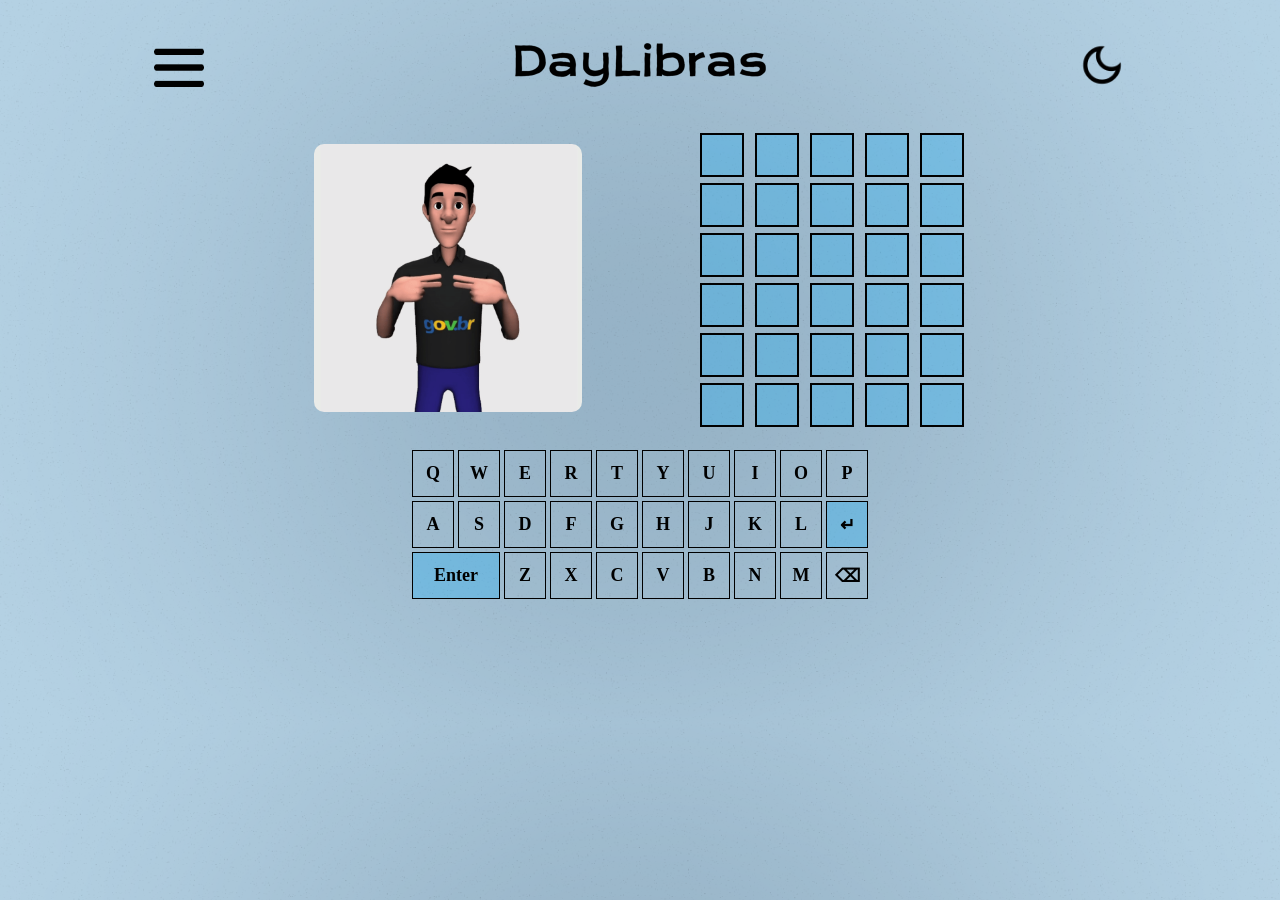
==== commit 757d2c45: "update (dark-mode)  Agora a preferência fica armazenada no localstorage" ====
--- a/index.html
+++ b/index.html
@@ -17,7 +17,7 @@
 				<div id="menu" class="menu">
 					<img src="img/menu.png" width="50px">
 				</div>
-				<a href="index.html"> <img src="img/logo.png" class="logo"></a>
+				<a href="index.html"> <img src="img/logo.png" class="logo-main"></a>
 				<div class="moon">
 					<img src="img/darkmode.png" width="50px" onclick="toggleDarkMode()">
 				</div>
